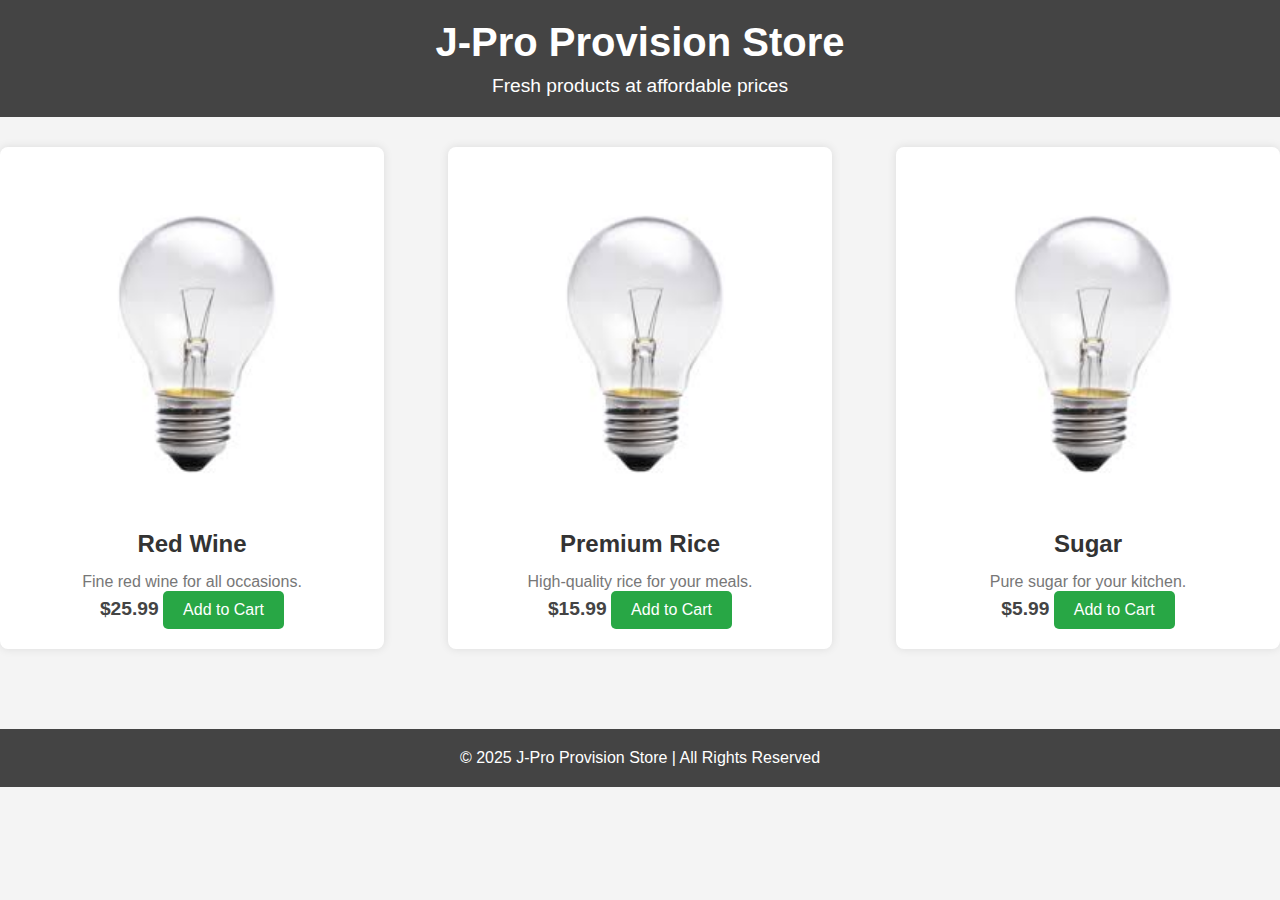
==== index2.html @ 47523f04 "first commit" ====
<!DOCTYPE html>
<html lang="en">
<head>
    <meta charset="UTF-8">
    <meta name="viewport" content="width=device-width, initial-scale=1.0">
    <title>Document</title>
    <link rel="stylesheet" href="css/index2.css">
</head>
<body>
    <!DOCTYPE html>
<html lang="en">
<head>
    <meta charset="UTF-8">
    <meta name="viewport" content="width=device-width, initial-scale=1.0">
    <title>J-Pro Provision Store</title>
    <link rel="stylesheet" href="styles.css">
</head>
<body>
    <header>
        <div class="container">
            <h1>J-Pro Provision Store</h1>
            <p>Fresh products at affordable prices</p>
        </div>
    </header>

    <div class="product-container">
        <div class="product">
            <img src="images/turn off bulbe.jpeg" alt="Wine" class="product-img">
            <h3 class="product-title">Red Wine</h3>
            <p class="product-description">Fine red wine for all occasions.</p>
            <span class="product-price">$25.99</span>
            <button class="add-to-cart" onclick="addToCart('Red Wine', 25.99)">Add to Cart</button>
        </div>

        <div class="product">
            <img src="images/turn off bulbe.jpeg" alt="Rice" class="product-img">
            <h3 class="product-title">Premium Rice</h3>
            <p class="product-description">High-quality rice for your meals.</p>
            <span class="product-price">$15.99</span>
            <button class="add-to-cart" onclick="addToCart('Premium Rice', 15.99)">Add to Cart</button>
        </div>

        <div class="product">
            <img src="images/turn off bulbe.jpeg" alt="Sugar" class="product-img">
            <h3 class="product-title">Sugar</h3>
            <p class="product-description">Pure sugar for your kitchen.</p>
            <span class="product-price">$5.99</span>
            <button class="add-to-cart" onclick="addToCart('Sugar', 5.99)">Add to Cart</button>
        </div>

        <!-- Add more products as needed -->
    </div>

    <footer>
        <div class="container">
            <p>&copy; 2025 J-Pro Provision Store | All Rights Reserved</p>
        </div>
    </footer>

    <script src="js/index.js"></script>
</body>
</html>

    
</body>
</html>
---- css/index2.css ----
/* styles.css */

/* Basic reset */
* {
    margin: 0;
    padding: 0;
    box-sizing: border-box;
}

/* Body and Container */
body {
    font-family: Arial, sans-serif;
    background-color: #f4f4f4;
    color: #333;
    padding: 0;
    margin: 0;
}

.container {
    width: 80%;
    margin: 0 auto;
}

/* Header styles */
header {
    background-color: #444;
    color: #fff;
    padding: 20px 0;
    text-align: center;
}

header h1 {
    font-size: 2.5em;
    margin-bottom: 10px;
}

header p {
    font-size: 1.2em;
}

/* Product container styles */
.product-container {
    display: flex;
    justify-content: space-between;
    flex-wrap: wrap;
    margin-top: 30px;
}

.product {
    background-color: #fff;
    border-radius: 8px;
    box-shadow: 0 0 10px rgba(0, 0, 0, 0.1);
    width: 30%;
    margin-bottom: 30px;
    padding: 20px;
    text-align: center;
    transition: transform 0.3s ease;
}

.product:hover {
    transform: scale(1.05);
}

.product-img {
    width: 100%;
    height: auto;
    border-radius: 8px;
}

.product-title {
    font-size: 1.5em;
    margin: 15px 0;
}

.product-description {
    font-size: 1em;
    color: #777;
}

.product-price {
    font-size: 1.2em;
    font-weight: bold;
    color: #444;
}

.add-to-cart {
    background-color: #28a745;
    color: #fff;
    padding: 10px 20px;
    border: none;
    border-radius: 5px;
    cursor: pointer;
    font-size: 1em;
    transition: background-color 0.3s ease;
}

.add-to-cart:hover {
    background-color: #218838;
}

/* Footer styles */
footer {
    background-color: #444;
    color: #fff;
    text-align: center;
    padding: 20px;
    margin-top: 50px;
}
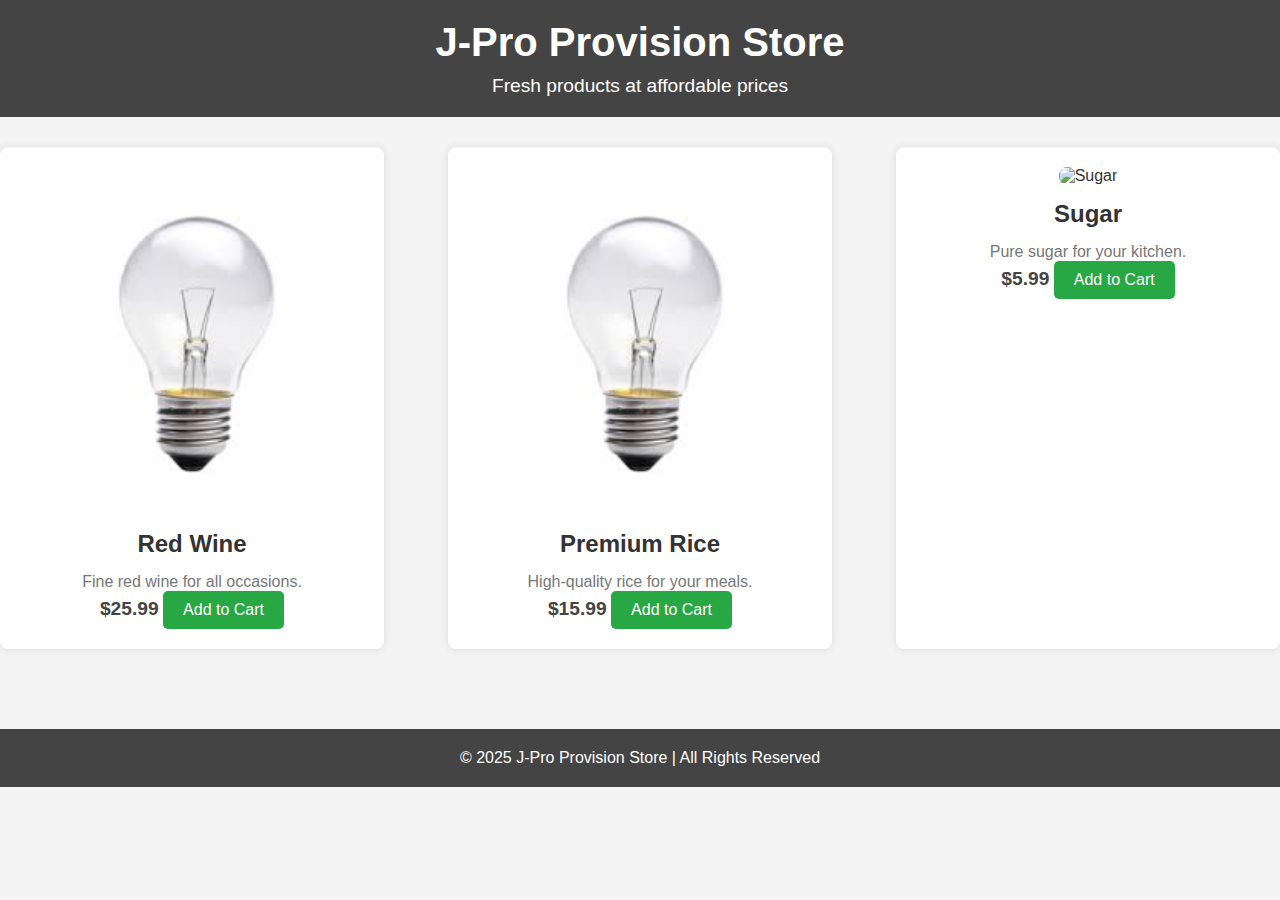
==== commit af1c4f19: "i add another css link" ====
--- a/index2.html
+++ b/index2.html
@@ -14,6 +14,7 @@
     <meta name="viewport" content="width=device-width, initial-scale=1.0">
     <title>J-Pro Provision Store</title>
     <link rel="stylesheet" href="styles.css">
+    <link rel="stylesheet" href="index2.html.css">
 </head>
 <body>
     <header>
@@ -41,7 +42,7 @@
         </div>
 
         <div class="product">
-            <img src="images/turn off bulbe.jpeg" alt="Sugar" class="product-img">
+            <img src="images/" alt="Sugar" class="product-img">
             <h3 class="product-title">Sugar</h3>
             <p class="product-description">Pure sugar for your kitchen.</p>
             <span class="product-price">$5.99</span>
